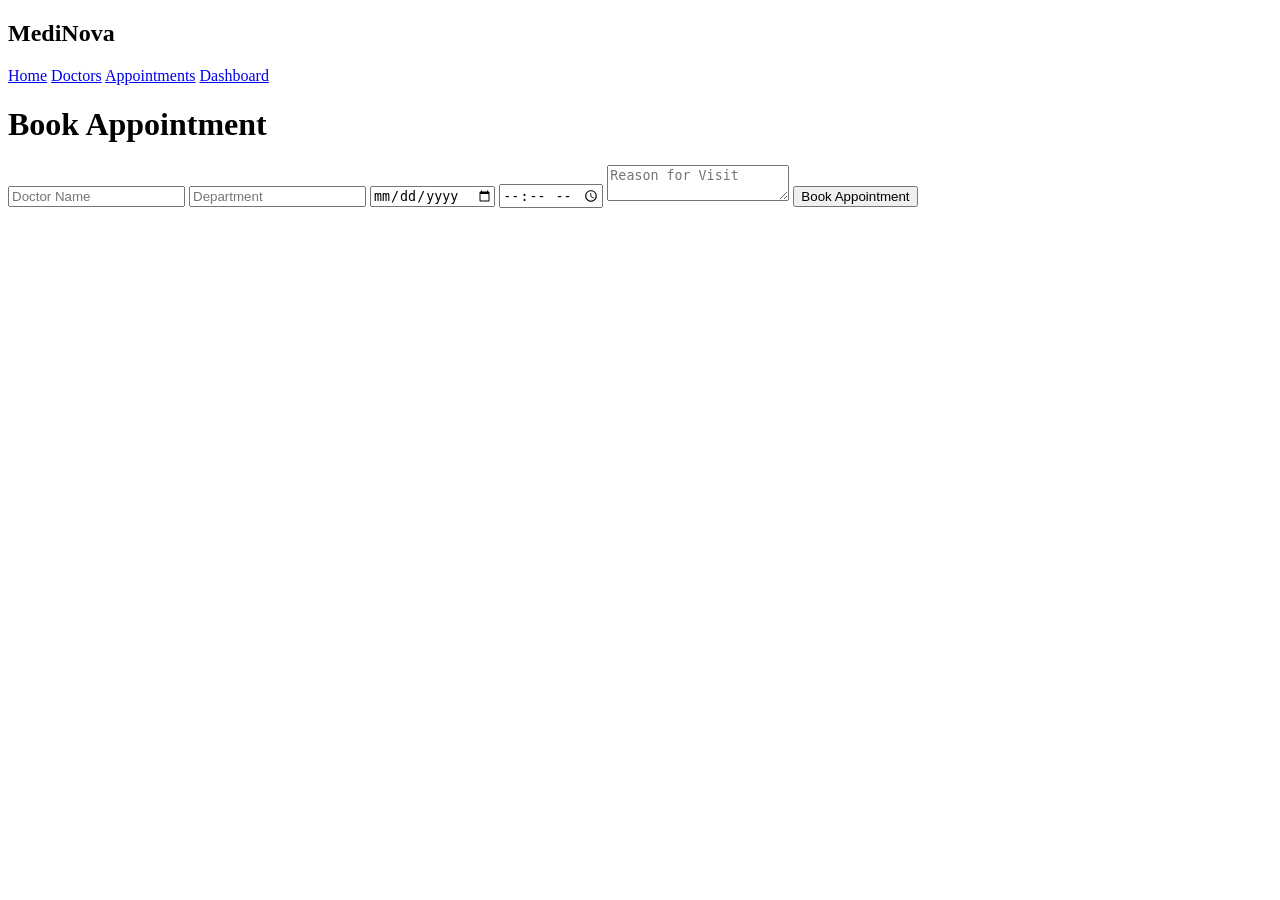
==== bookAppointment.html @ 6427a639 "Add files via upload" ====
<!DOCTYPE html>
<html>

<head>

<title>MediNova - Book Appointment</title>

<link rel="stylesheet" href="css/style.css">

</head>


<body>


<nav>

<h2>MediNova</h2>

<div>

<a href="index.html">Home</a>

<a href="doctors.html">Doctors</a>

<a href="bookAppointment.html">Appointments</a>

<a href="dashboard.html">Dashboard</a>

</div>

</nav>



<h1 class="title">
Book Appointment
</h1>



<div class="form-box">


<form id="appointmentForm">


<input 
type="text"
id="doctor"
placeholder="Doctor Name"
required>



<input
type="text"
id="department"
placeholder="Department"
required>



<input
type="date"
id="date"
required>



<input
type="time"
id="time"
required>



<textarea
id="reason"
placeholder="Reason for Visit">
</textarea>



<button type="submit">
Book Appointment
</button>


</form>


</div>



<script src="js/appointment.js"></script>


</body>

</html>
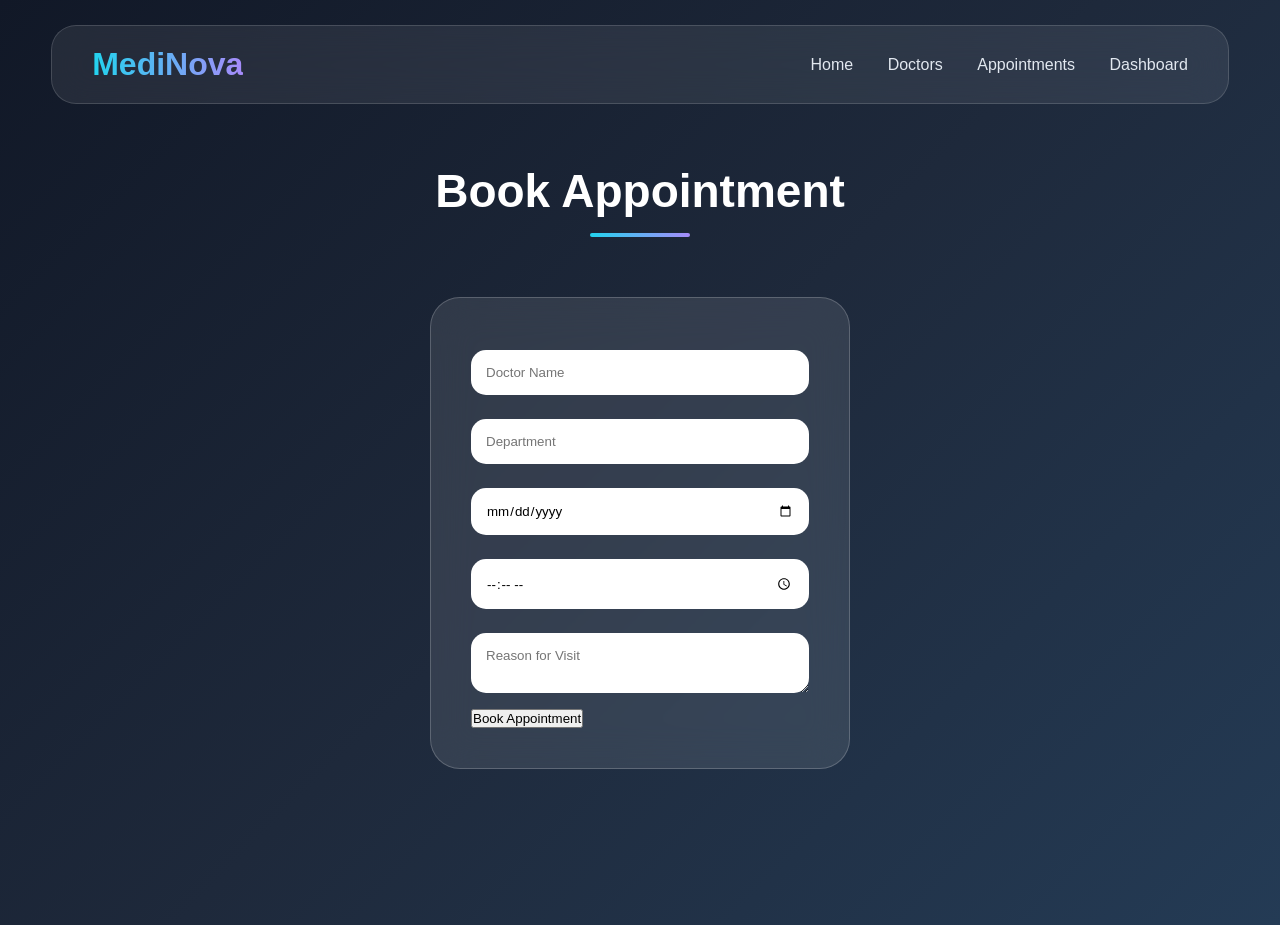
==== commit c20b3486: "Update bookAppointment.html" ====
--- a/bookAppointment.html
+++ b/bookAppointment.html
@@ -5,7 +5,7 @@
 
 <title>MediNova - Book Appointment</title>
 
-<link rel="stylesheet" href="css/style.css">
+<link rel="stylesheet" href="style.css">
 
 </head>
 
@@ -94,9 +94,9 @@
 
 
 
-<script src="js/appointment.js"></script>
+<script src="appointment.js"></script>
 
 
 </body>
 
-</html>+</html>
--- a/style.css
+++ b/style.css
@@ -0,0 +1,403 @@
+*{
+    margin:0;
+    padding:0;
+    box-sizing:border-box;
+    font-family:"Poppins","Segoe UI",sans-serif;
+}
+
+
+body{
+
+    background:
+    linear-gradient(135deg,#111827,#1e293b,#243b55);
+
+    color:#f8fafc;
+
+    min-height:100vh;
+
+}
+
+
+/* NAVBAR */
+
+nav{
+
+    width:92%;
+    margin:25px auto;
+
+    padding:20px 40px;
+
+    display:flex;
+
+    justify-content:space-between;
+
+    align-items:center;
+
+
+    background:rgba(255,255,255,0.08);
+
+    backdrop-filter:blur(18px);
+
+    border-radius:25px;
+
+
+    border:1px solid rgba(255,255,255,0.15);
+
+}
+
+
+nav h2{
+
+    font-size:32px;
+
+    background:
+    linear-gradient(90deg,#22d3ee,#a78bfa);
+
+    -webkit-background-clip:text;
+
+    color:transparent;
+
+}
+
+
+
+nav a{
+
+    color:#e2e8f0;
+
+    text-decoration:none;
+
+    margin-left:30px;
+
+    font-weight:500;
+
+    transition:.3s;
+
+}
+
+
+nav a:hover{
+
+    color:#22d3ee;
+
+}
+
+
+
+/* TITLE */
+
+.title{
+
+    text-align:center;
+
+    margin:60px 0 40px;
+
+    font-size:46px;
+
+    color:white;
+
+}
+
+
+.title::after{
+
+    content:"";
+
+    display:block;
+
+    width:100px;
+
+    height:4px;
+
+    margin:15px auto;
+
+
+    background:
+    linear-gradient(90deg,#22d3ee,#a78bfa);
+
+    border-radius:20px;
+
+}
+
+
+
+/* DOCTOR CARDS */
+
+.cards{
+
+    display:flex;
+
+    justify-content:center;
+
+    flex-wrap:wrap;
+
+    gap:35px;
+
+    padding:40px;
+
+}
+
+
+
+.card{
+
+
+    width:320px;
+
+    padding:35px;
+
+
+    background:
+
+    rgba(255,255,255,0.10);
+
+
+    backdrop-filter:blur(20px);
+
+
+    border-radius:25px;
+
+
+    border:1px solid rgba(255,255,255,0.18);
+
+
+    box-shadow:
+
+    0 20px 40px rgba(0,0,0,0.25);
+
+
+    transition:.35s;
+
+
+}
+
+
+
+.card:hover{
+
+
+    transform:translateY(-12px);
+
+
+    border-color:#22d3ee;
+
+
+    box-shadow:
+
+    0 25px 50px rgba(34,211,238,.25);
+
+}
+
+
+
+.card h3{
+
+
+    font-size:27px;
+
+    color:#22d3ee;
+
+    margin-bottom:20px;
+
+}
+
+
+
+.card p{
+
+    color:#cbd5e1;
+
+    margin:12px;
+
+    font-size:16px;
+
+}
+
+
+
+/* BUTTON */
+
+
+.card button{
+
+
+    margin-top:20px;
+
+
+    padding:13px 30px;
+
+
+    border:none;
+
+
+    border-radius:30px;
+
+
+    background:
+
+    linear-gradient(
+    90deg,#22d3ee,#a78bfa
+    );
+
+
+    color:#111827;
+
+
+    font-weight:700;
+
+
+    cursor:pointer;
+
+
+}
+
+
+
+/* HERO */
+
+.hero{
+
+    width:92%;
+
+    margin:50px auto;
+
+    padding:100px 40px;
+
+
+    border-radius:40px;
+
+
+    background:
+
+    linear-gradient(
+    135deg,
+    #0ea5e9,
+    #8b5cf6
+    );
+
+
+    text-align:center;
+
+
+    box-shadow:
+
+    0 30px 60px rgba(0,0,0,.3);
+
+}
+
+
+.hero h1{
+
+    font-size:55px;
+
+}
+
+
+.hero p{
+
+    font-size:20px;
+
+    margin-top:20px;
+
+}
+
+
+
+/* FORM */
+
+
+.form-box{
+
+    width:420px;
+
+    margin:60px auto;
+
+
+    background:
+
+    rgba(255,255,255,0.10);
+
+
+    backdrop-filter:blur(20px);
+
+
+    padding:40px;
+
+
+    border-radius:30px;
+
+
+    border:1px solid rgba(255,255,255,.2);
+
+}
+
+
+
+.form-box input,
+.form-box select,
+.form-box textarea{
+
+
+    width:100%;
+
+    padding:15px;
+
+    margin:12px 0;
+
+
+    border-radius:15px;
+
+
+    border:none;
+
+
+}
+
+
+
+/* FOOTER */
+
+footer{
+
+    margin-top:70px;
+
+    padding:30px;
+
+    text-align:center;
+
+
+    background:#0f172a;
+
+}
+.btn{
+
+    display:inline-block;
+
+    margin-top:35px;
+
+    padding:14px 35px;
+
+    border-radius:30px;
+
+    text-decoration:none;
+
+    background:
+    linear-gradient(90deg,#22d3ee,#a78bfa);
+
+    color:#111827;
+
+    font-weight:700;
+
+    transition:.3s;
+
+}
+
+
+.btn:hover{
+
+    transform:translateY(-5px);
+
+    box-shadow:
+    0 10px 25px rgba(34,211,238,0.35);
+
+}
